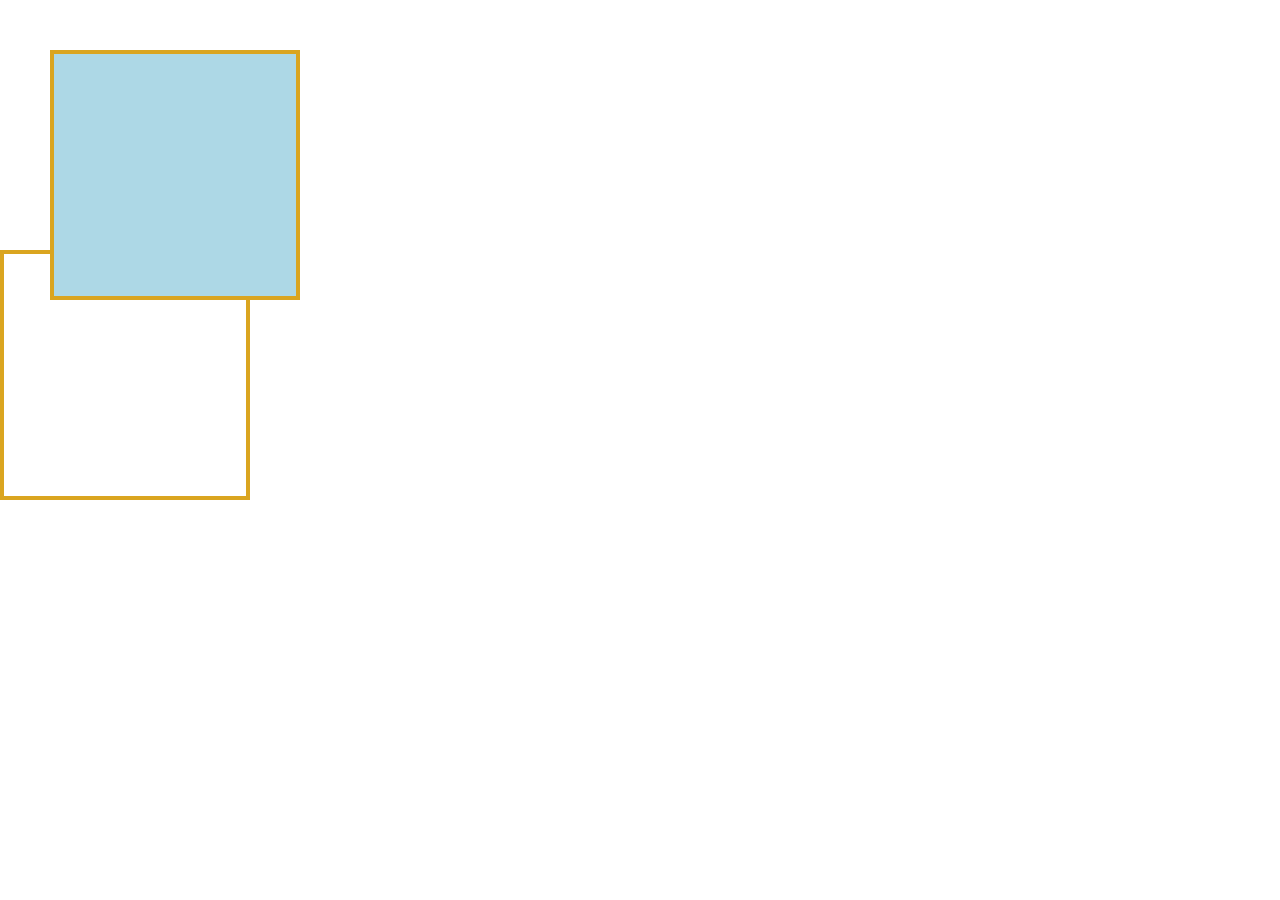
==== FLEX and positioning/index.html @ cc1e9fda "Notes" ====
<!DOCTYPE html>
<html lang="en">
<head>
    <meta charset="UTF-8">
    <meta name="viewport" content="width=device-width, initial-scale=1.0">
    <title>Document</title>
    <link rel="stylesheet" href="style.css">
</head>
<body>
    <div class="item-1"></div>
    <div class="item-2"></div>
    
</body>
</html>
---- FLEX and positioning/style.css ----
*{
    padding: 0;
    margin: 0;
    box-sizing: border-box;
}
div{
    height:250px;
    width: 250px;
    border:4px solid goldenrod;
}

.item-1{
    background-color: lightblue;
    position: relative;
    left: 50px;
    top: 50px;

.item-2{
    background-color: lightgreen;
}
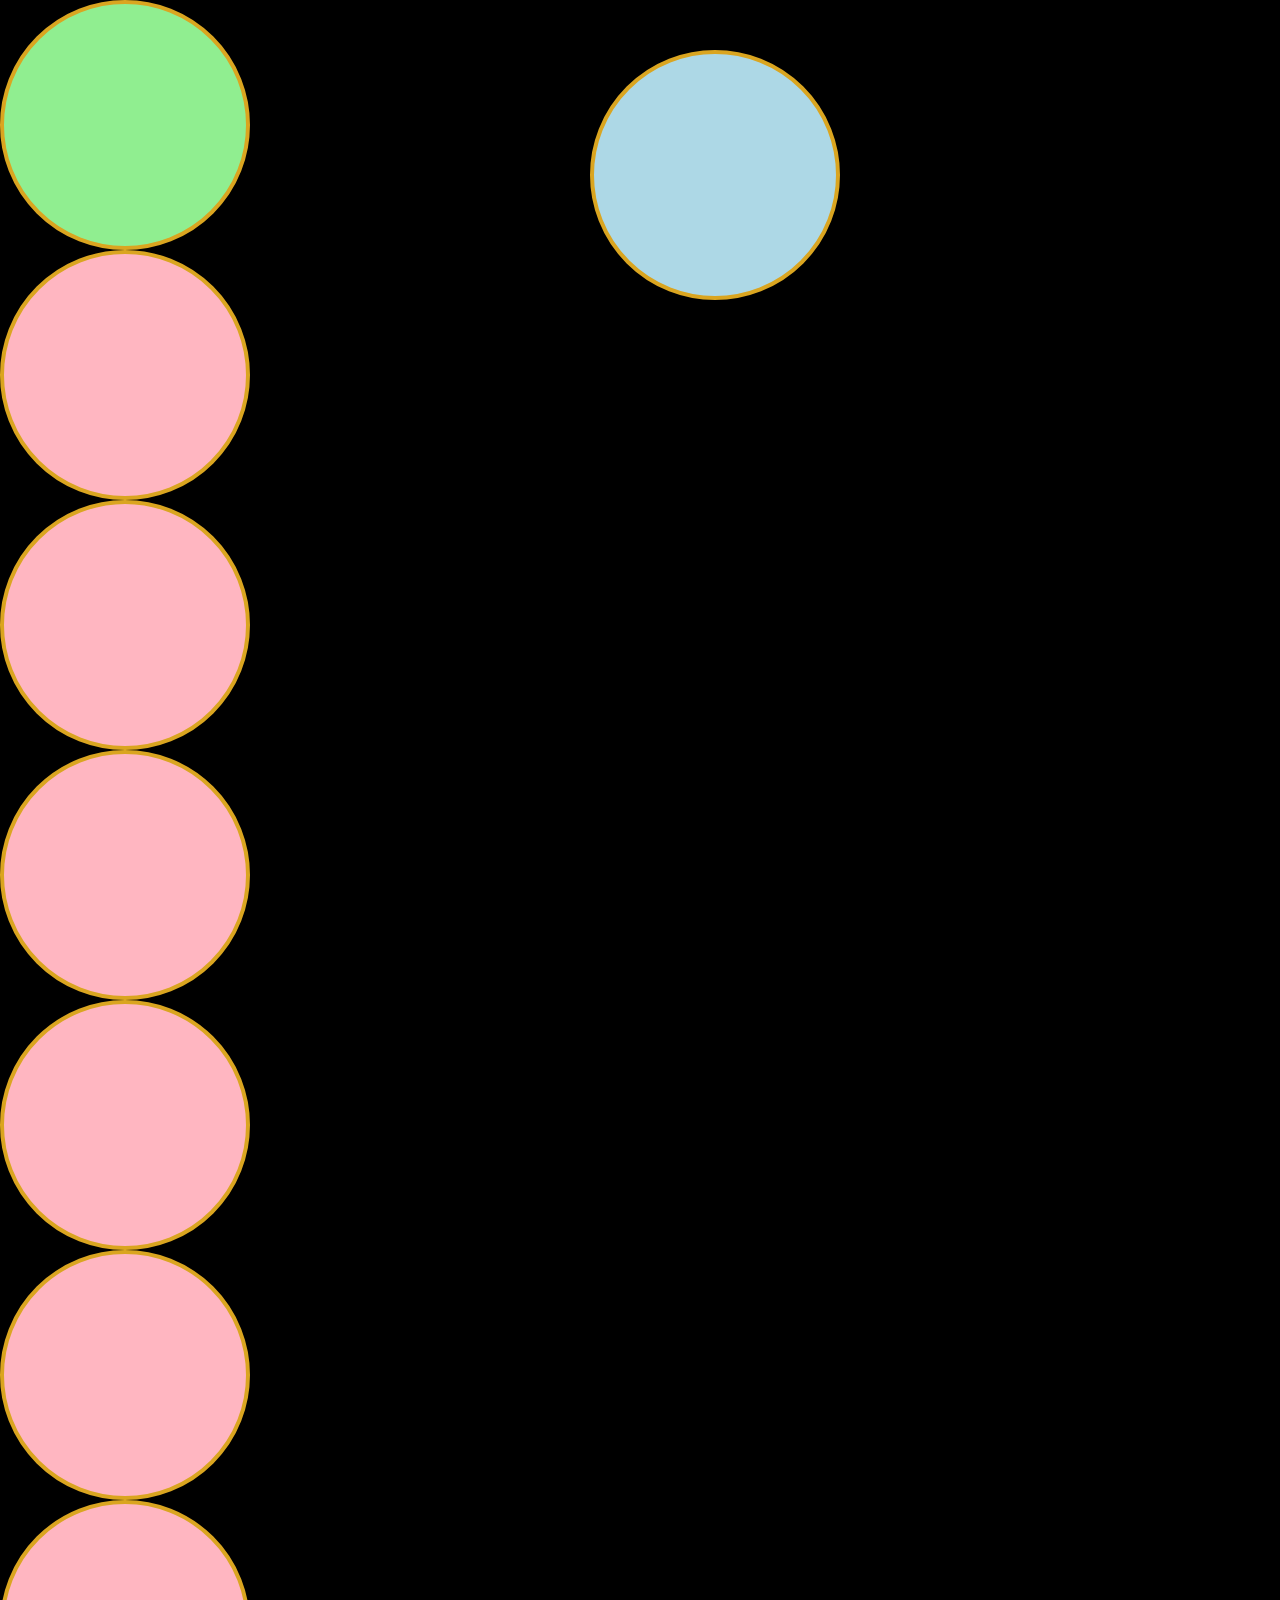
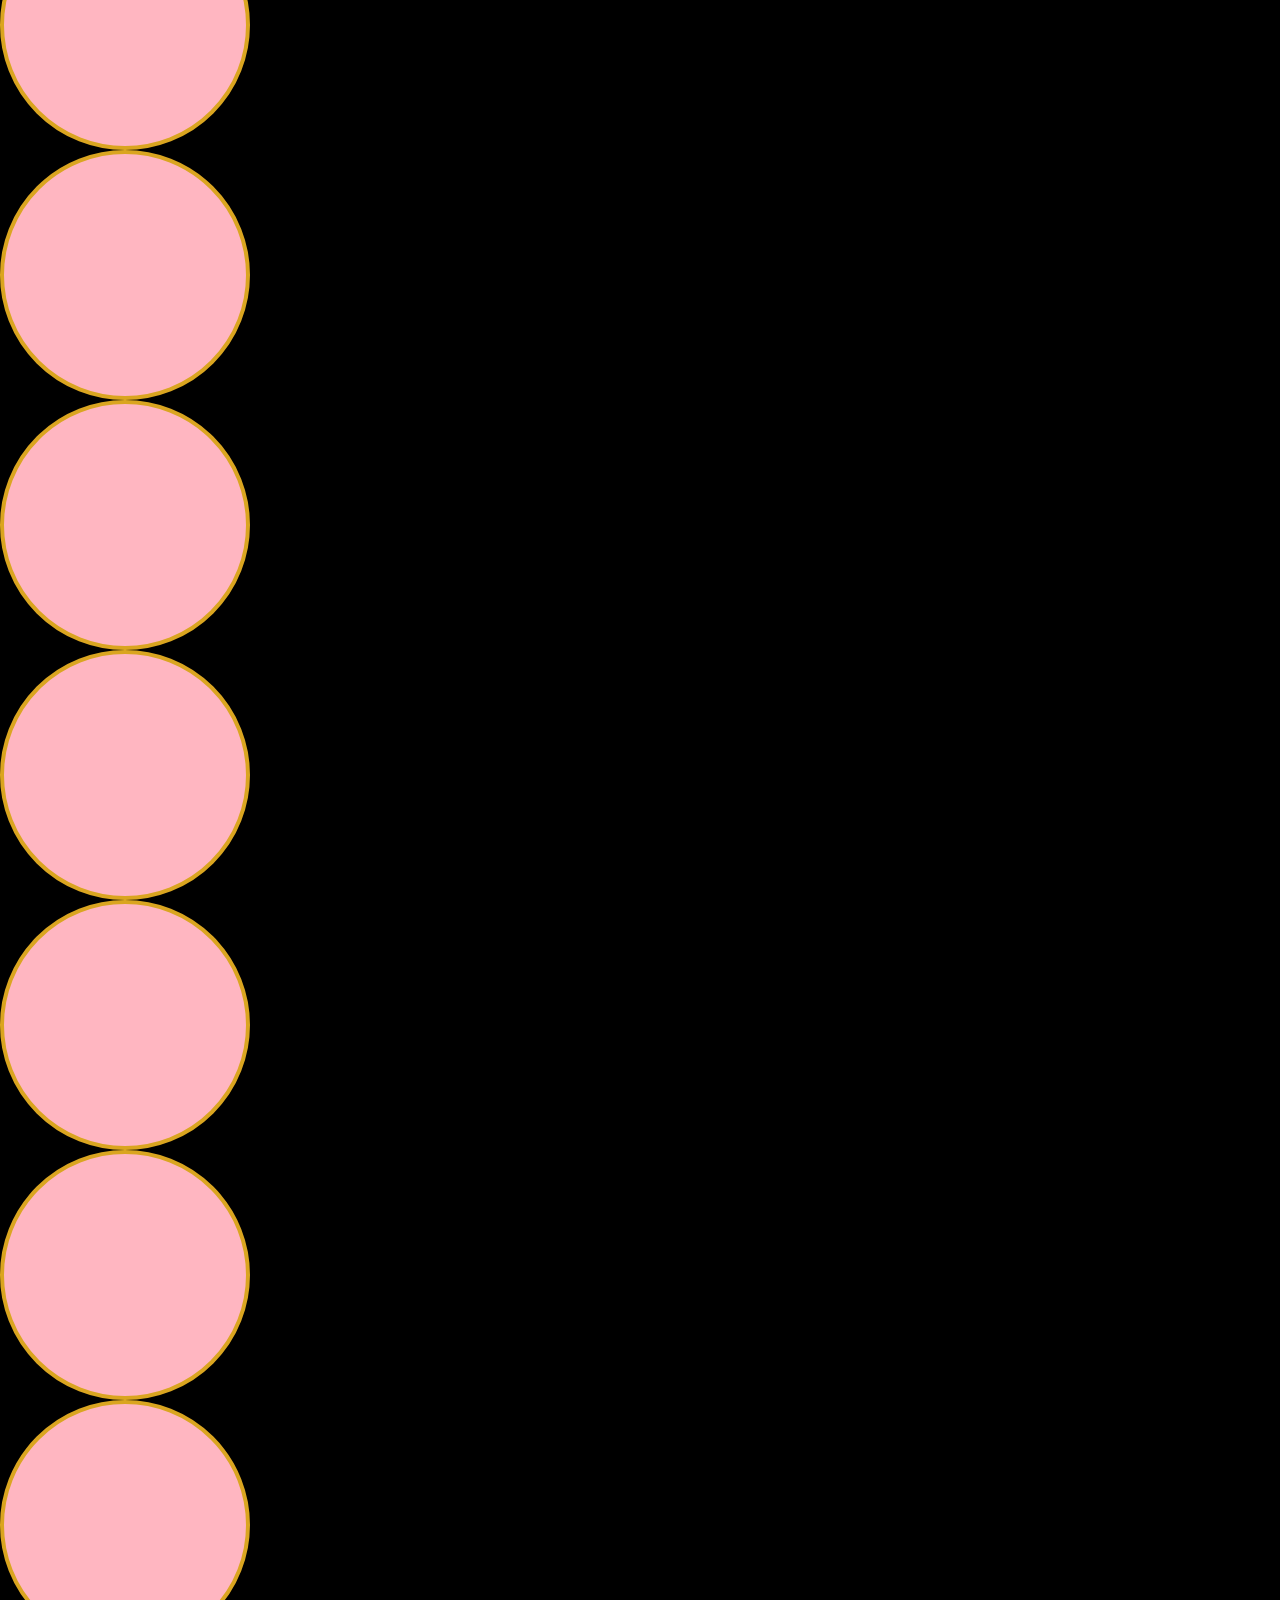
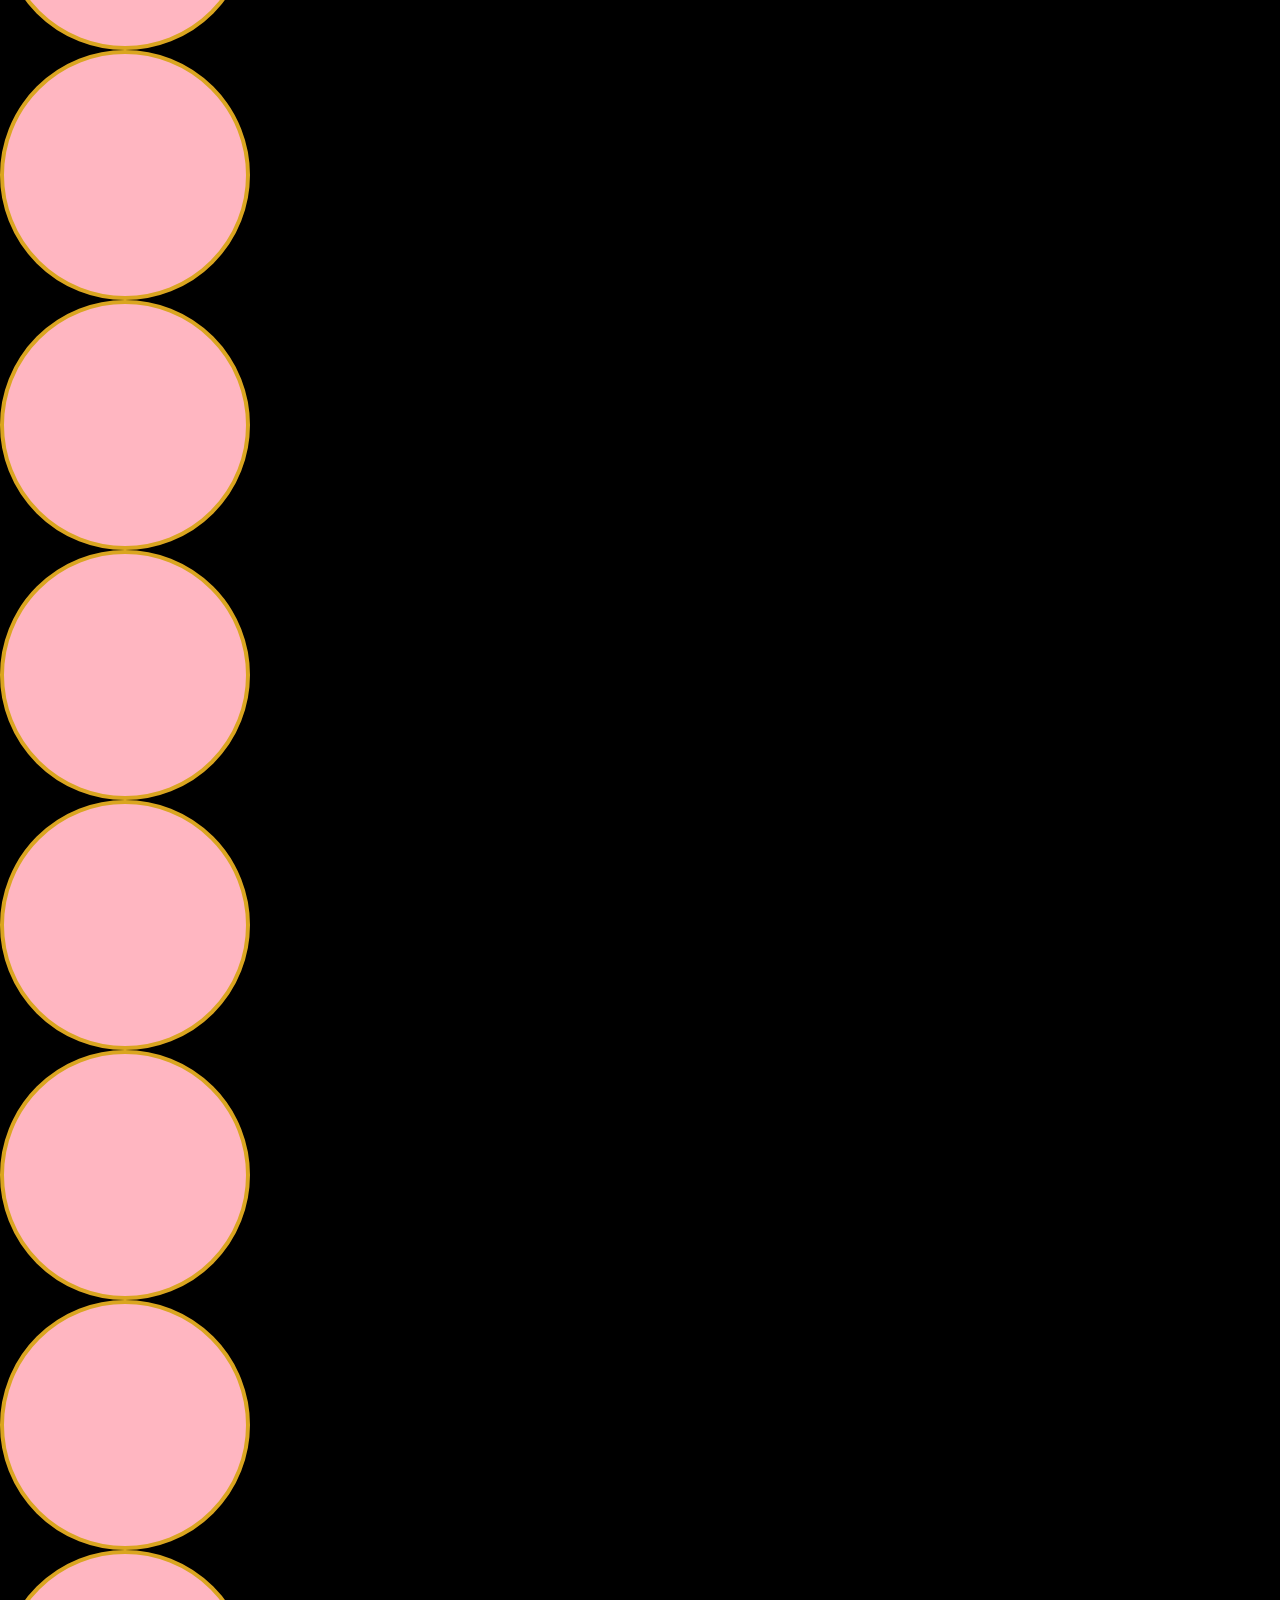
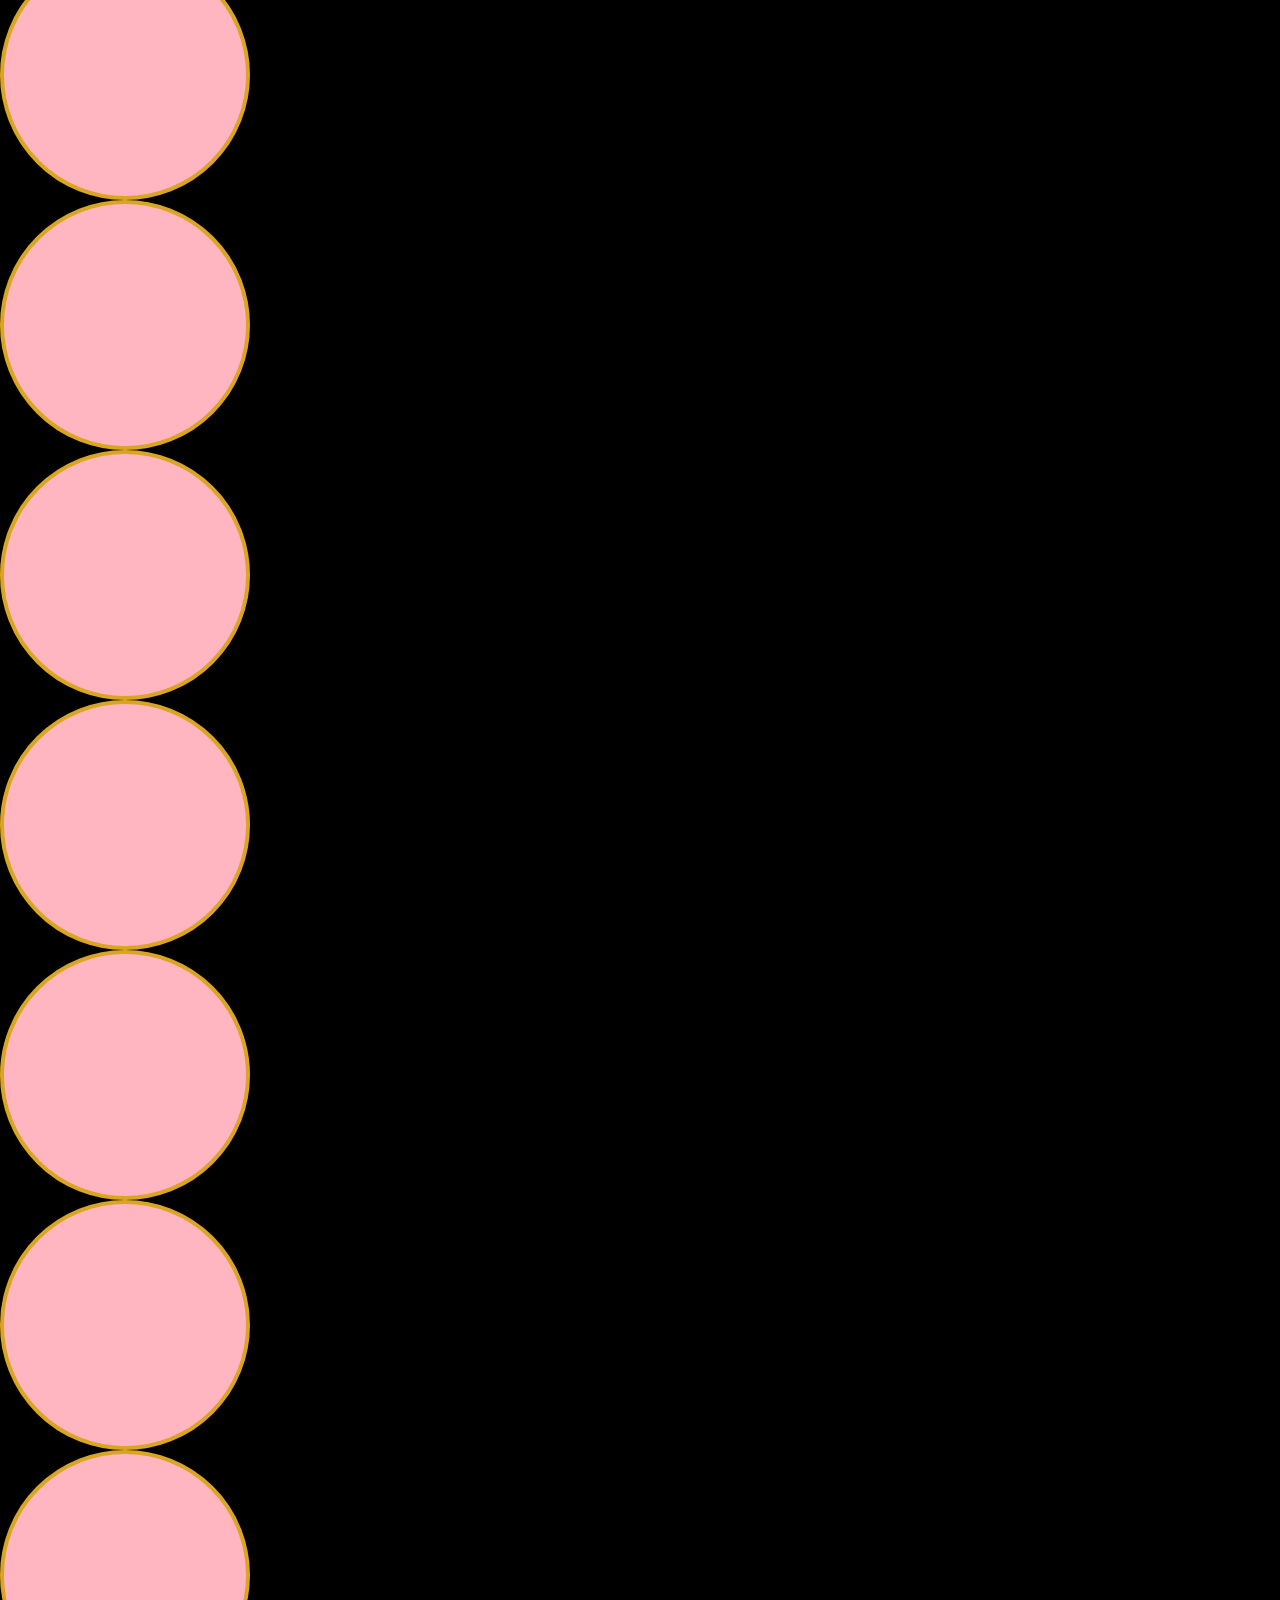
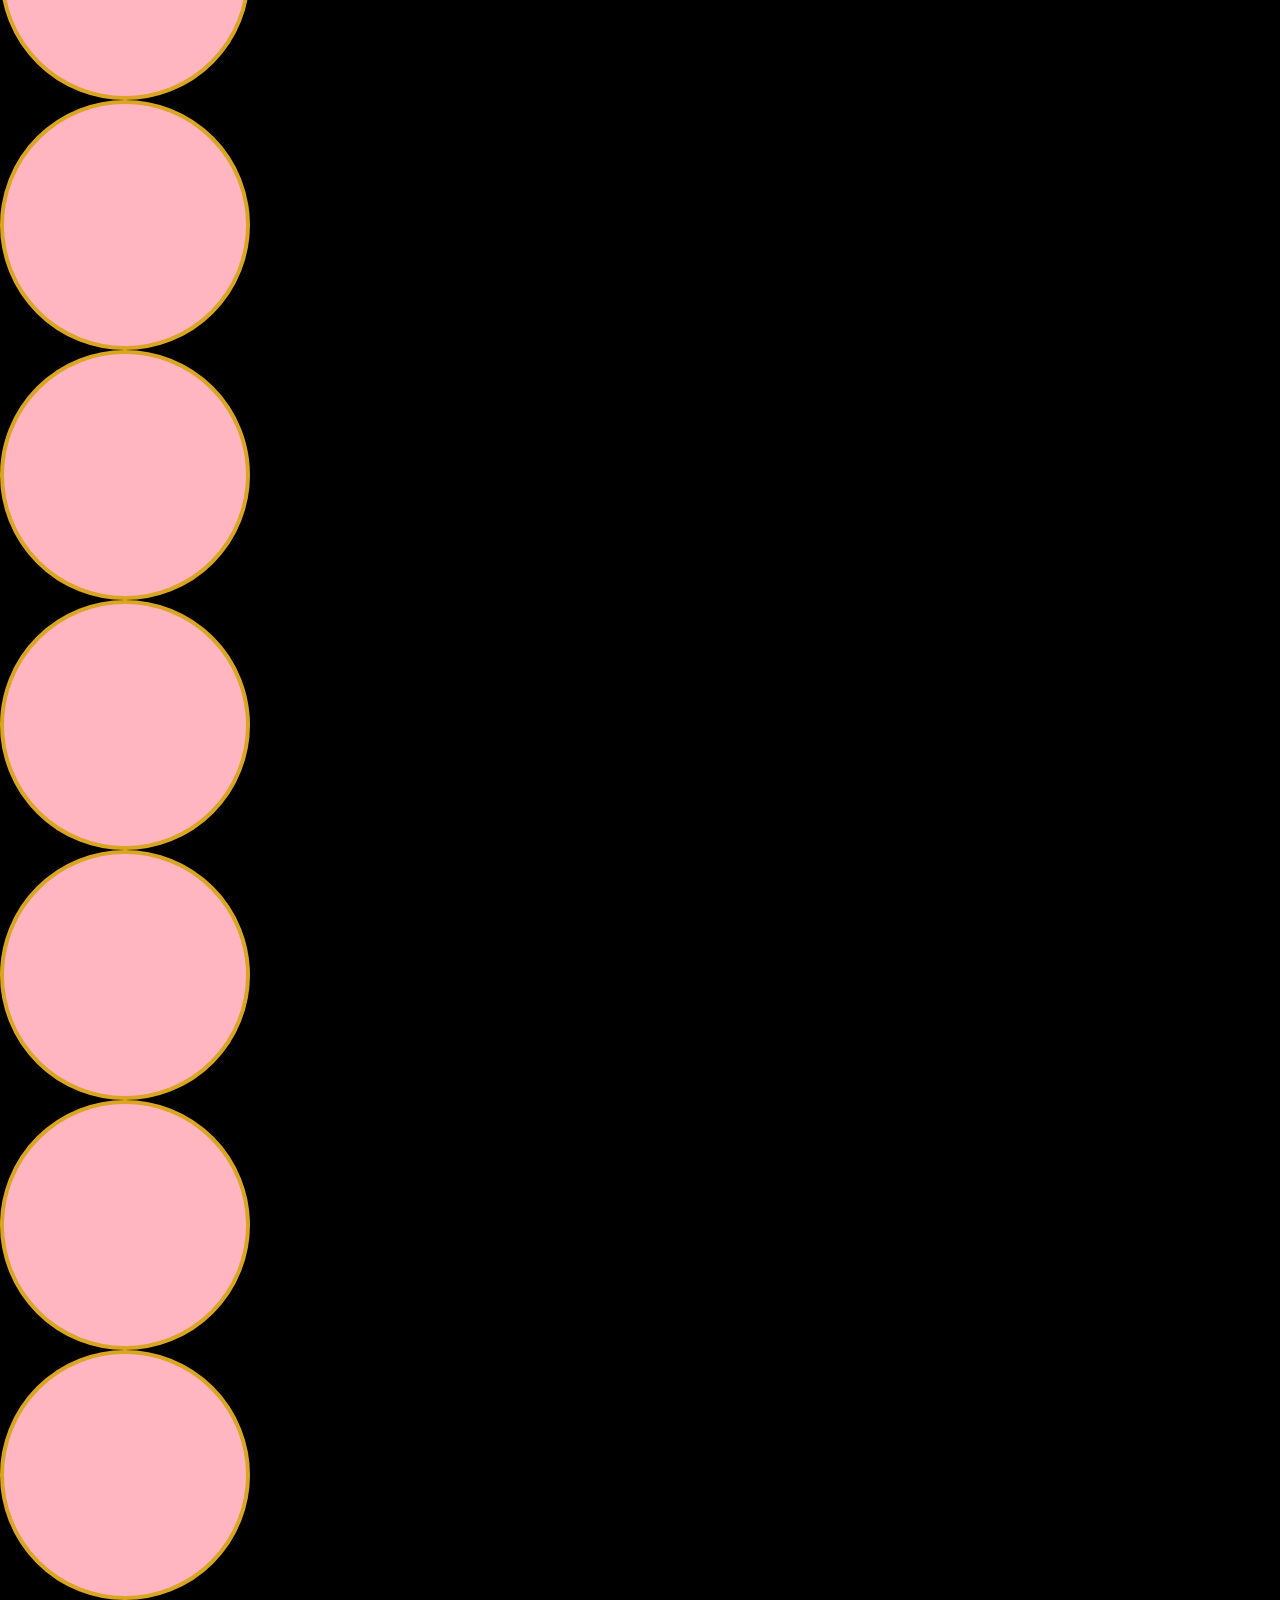
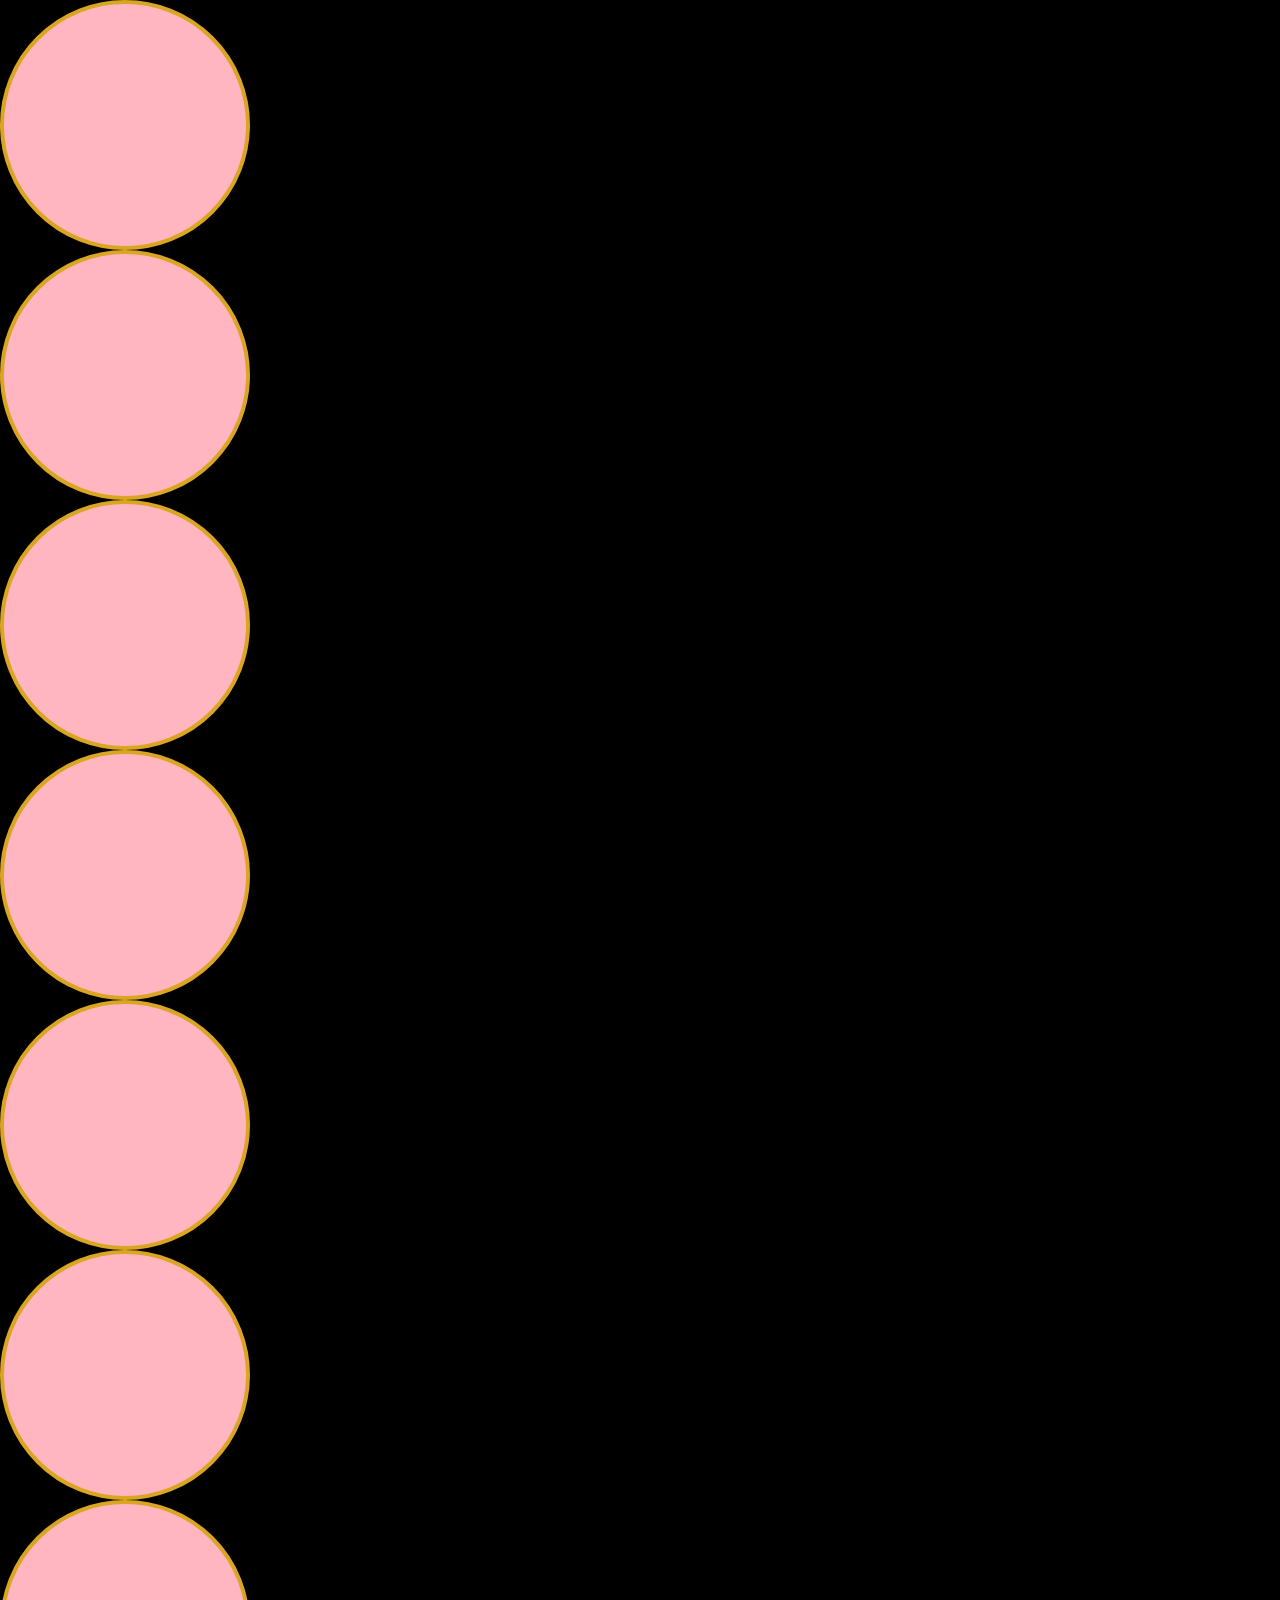
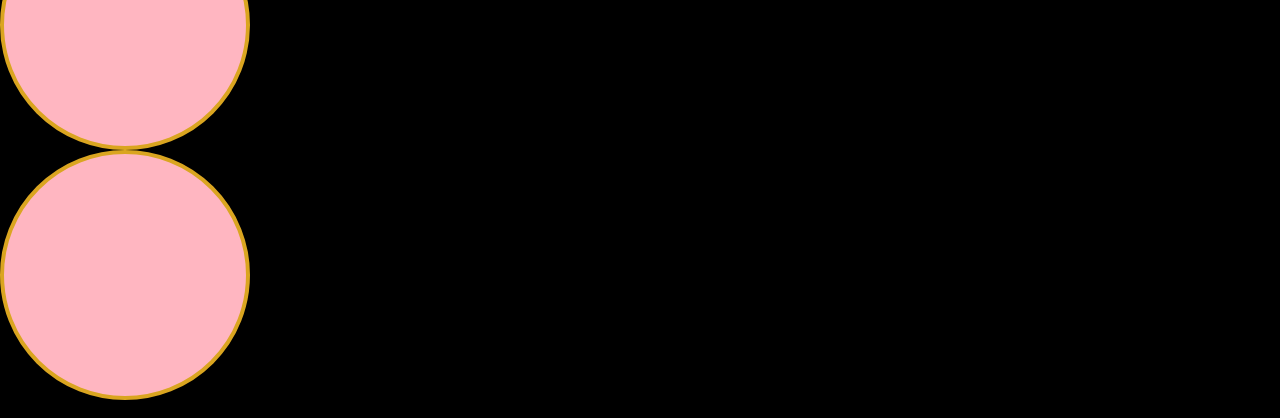
==== commit d2b43824: "Notes" ====
--- a/FLEX and positioning/index.html
+++ b/FLEX and positioning/index.html
@@ -9,6 +9,45 @@
 <body>
     <div class="item-1"></div>
     <div class="item-2"></div>
+    <div class="item-3"></div>
+    <div class="item-3"></div>
+    <div class="item-3"></div>
+    <div class="item-3"></div>
+    <div class="item-3"></div>
+    <div class="item-3"></div>
+    <div class="item-3"></div>
+    <div class="item-3"></div>
+    <div class="item-3"></div>
+    <div class="item-3"></div>
+    <div class="item-3"></div>
+    <div class="item-3"></div>
+    <div class="item-3"></div>
+    <div class="item-3"></div>
+    <div class="item-3"></div>
+    <div class="item-3"></div>
+    <div class="item-3"></div>
+    <div class="item-3"></div>
+    <div class="item-3"></div>
+    <div class="item-3"></div>
+    <div class="item-3"></div>
+    <div class="item-3"></div>
+    <div class="item-3"></div>
+    <div class="item-3"></div>
+    <div class="item-3"></div>
+    <div class="item-3"></div>
+    <div class="item-3"></div>
+    <div class="item-3"></div>
+    <div class="item-3"></div>
+    <div class="item-3"></div>
+    <div class="item-3"></div>
+    <div class="item-3"></div>
+    <div class="item-3"></div>
+    <div class="item-3"></div>
+    <div class="item-3"></div>
+    <div class="item-3"></div>
+    <div class="item-3"></div>
+    <div class="item-3"></div>
+    <div class="item-3"></div>
     
 </body>
-</html>+</html>x
--- a/FLEX and positioning/style.css
+++ b/FLEX and positioning/style.css
@@ -10,11 +10,24 @@
 }
 
 .item-1{
+
     background-color: lightblue;
-    position: relative;
-    left: 50px;
+    position: fixed;
+    left: 590px;
     top: 50px;
+    border-radius: 50%
+}
 
 .item-2{
     background-color: lightgreen;
+    border-radius: 50%;
+}
+.item-3{
+    background-color: lightpink;
+    border-decoration: dotted;
+    border-radius: 50%;
+}
+
+body{
+    background-color: black;
 }
